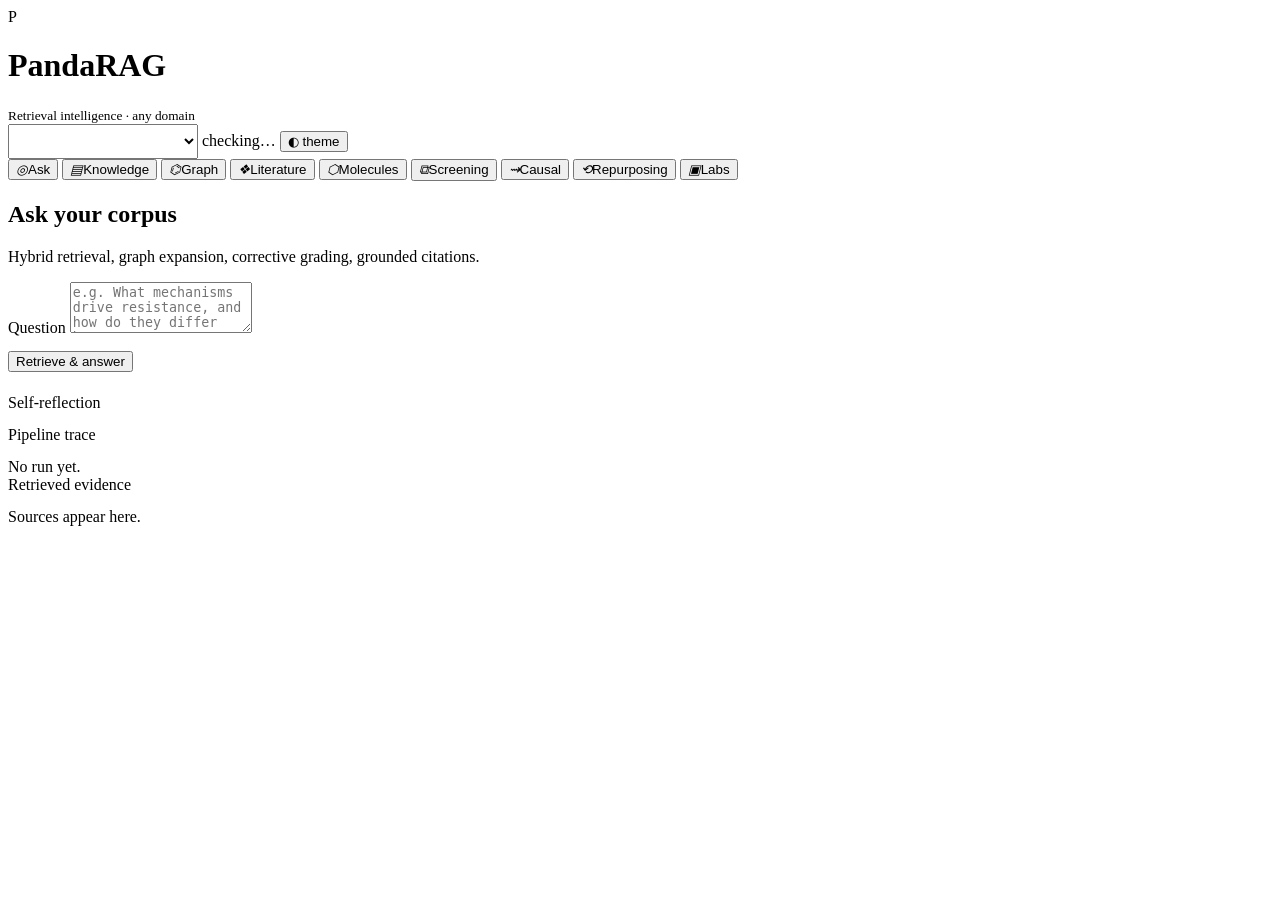
==== frontend/index.html @ f08a89af "Make PandaRAG the repo: RAG engine with a tab per research lab Replaces the ADMET Prediction System," ====
<!doctype html>
<html lang="en" data-theme="light">
<head>
<meta charset="utf-8">
<meta name="viewport" content="width=device-width, initial-scale=1">
<title>PandaRAG</title>
<link rel="icon" href="data:image/svg+xml,%3Csvg xmlns='http://www.w3.org/2000/svg' viewBox='0 0 32 32'%3E%3Crect width='32' height='32' rx='9' fill='%236ee7a0'/%3E%3Ctext x='16' y='23' font-family='sans-serif' font-size='19' font-weight='700' text-anchor='middle' fill='%2304150c'%3EP%3C/text%3E%3C/svg%3E">
<link rel="preconnect" href="https://fonts.googleapis.com">
<link rel="preconnect" href="https://fonts.gstatic.com" crossorigin>
<link href="https://fonts.googleapis.com/css2?family=Newsreader:ital,opsz,wght@0,6..72,300..600;1,6..72,300..500&family=IBM+Plex+Sans:wght@400;450;500;600&family=IBM+Plex+Mono:wght@400;500&display=swap" rel="stylesheet">
<link rel="stylesheet" href="/assets/app.css">
</head>
<body>
<div id="app">
  <header class="chrome">
    <div class="brand">
      <div class="mark">P</div>
      <div>
        <h1>Panda<b>RAG</b></h1>
        <small>Retrieval intelligence · any domain</small>
      </div>
    </div>
    <div class="spacer"></div>
    <select id="ws-select" style="width:auto;min-width:190px;padding:8px 12px;font-size:.84rem"></select>
    <span class="pill" id="llm-pill"><span class="dot off"></span>checking…</span>
    <button class="ghost" id="theme-btn">◐ theme</button>
  </header>

  <nav class="tabs" id="tabs">
    <span class="glider"></span>
    <button data-view="ask" aria-selected="true"><i>◎</i>Ask</button>
    <button data-view="knowledge"><i>▤</i>Knowledge</button>
    <button data-view="graph"><i>⌬</i>Graph</button>
    <button data-view="literature"><i>❖</i>Literature</button>
    <button data-view="molecules"><i>⬡</i>Molecules</button>
    <button data-view="screening"><i>⧉</i>Screening</button>
    <button data-view="causal"><i>⇝</i>Causal</button>
    <button data-view="repurposing"><i>⟲</i>Repurposing</button>
    <button data-view="labs"><i>▣</i>Labs</button>
  </nav>

  <main>
    <!-- ASK -->
    <section class="view enter" id="view-ask">
      <div class="grid g2">
        <div class="card">
          <h2 class="title">Ask your corpus</h2>
          <p class="sub">Hybrid retrieval, graph expansion, corrective grading, grounded citations.</p>
          <label class="field"><span>Question</span>
            <textarea id="q" rows="3" placeholder="e.g. What mechanisms drive resistance, and how do they differ between agents?"></textarea>
          </label>
          <div class="chips" id="q-chips" style="margin-bottom:14px"></div>
          <div class="row" style="justify-content:space-between">
            <div class="toggles" id="opts"></div>
            <button class="primary" id="ask-btn">Retrieve &amp; answer</button>
          </div>
          <div id="answer-wrap" style="margin-top:22px"></div>
        </div>
        <div class="grid" style="align-content:start">
          <div class="card" id="metrics-card">
            <span class="eyebrow">Self-reflection</span>
            <div class="grid g3" style="margin-top:14px;gap:10px" id="metrics"></div>
          </div>
          <div class="card">
            <span class="eyebrow">Pipeline trace</span>
            <div class="trace" id="trace" style="margin-top:14px"><div class="empty">No run yet.</div></div>
          </div>
          <div class="card" id="sources-card">
            <span class="eyebrow">Retrieved evidence</span>
            <div id="sources" style="margin-top:14px"><div class="empty">Sources appear here.</div></div>
          </div>
        </div>
      </div>
    </section>

    <!-- KNOWLEDGE -->
    <section class="view" id="view-knowledge" hidden>
      <div class="grid g2">
        <div class="card">
          <h2 class="title">Knowledge base</h2>
          <p class="sub">Documents in this workspace, chunked with document-level context attached.</p>
          <div class="list" id="docs"></div>
        </div>
        <div class="grid" style="align-content:start">
          <div class="card">
            <span class="eyebrow">Add a document</span>
            <label class="field" style="margin-top:14px"><span>Title</span><input id="d-title" placeholder="Protocol note, paper, SOP…"></label>
            <label class="field"><span>Text</span><textarea id="d-text" rows="7" placeholder="Paste any text — clinical, legal, engineering, financial. The engine is domain-agnostic."></textarea></label>
            <div class="row"><button class="primary" id="d-add">Ingest</button>
              <button class="ghost" id="d-file">⬆ from file</button>
              <input type="file" id="d-input" accept=".txt,.md,.csv,.json" hidden></div>
          </div>
          <div class="card">
            <span class="eyebrow">New workspace</span>
            <div class="row" style="margin-top:14px">
              <input id="w-name" placeholder="Workspace name" style="flex:1;min-width:140px">
              <input id="w-domain" placeholder="Domain" style="width:130px">
              <button class="primary" id="w-add">Create</button>
            </div>
            <div class="row" style="margin-top:12px"><button class="mini danger" id="w-del">Delete current workspace</button></div>
          </div>
        </div>
      </div>
    </section>

    <!-- GRAPH -->
    <section class="view" id="view-graph" hidden>
      <div class="grid g2">
        <div class="card">
          <h2 class="title">Entity graph</h2>
          <p class="sub">Co-occurrence graph mined from your chunks, strongest links drawn. Hover to trace, drag to spin, click to pin.</p>
          <svg id="gchord" viewBox="-380 -380 760 760" tabindex="0" role="application" aria-label="Entity chord diagram. Arrow keys move between entities, Escape clears."></svg>
        </div>
        <div class="grid" style="align-content:start">
          <div class="card"><span class="eyebrow">Communities</span><div class="list" id="gcomm" style="margin-top:14px"></div></div>
          <div class="card"><span class="eyebrow">Selected entity</span><div id="gsel" style="margin-top:14px"><div class="empty">Click an entity.</div></div></div>
        </div>
      </div>
    </section>

    <!-- LITERATURE -->
    <section class="view" id="view-literature" hidden>
      <div class="card">
        <h2 class="title">Literature intelligence</h2>
        <p class="sub">Live PubMed and bioRxiv retrieval. Import abstracts straight into the active workspace.</p>
        <div class="row">
          <input id="lit-q" placeholder="e.g. EGFR inhibitor resistance" style="flex:1;min-width:220px">
          <label class="toggle"><input type="checkbox" id="lit-pubmed" checked><i></i>PubMed</label>
          <label class="toggle"><input type="checkbox" id="lit-biorxiv"><i></i>bioRxiv</label>
          <select id="lit-days" style="width:150px"><option value="">Any date</option><option value="365">Past year</option><option value="1095">Past 3 years</option><option value="30">Past month</option></select>
          <select id="lit-max" style="width:130px" title="Papers to fetch per source"><option value="15">15 papers</option><option value="50">50 papers</option><option value="100">100 papers</option><option value="200">200 papers</option></select>
          <button class="primary" id="lit-btn">Search</button>
        </div>
        <div class="row" style="margin-top:14px;justify-content:space-between">
          <span class="eyebrow" id="lit-count"></span>
          <button class="mini" id="lit-import" hidden>⬇ Import all abstracts</button>
        </div>
        <div class="list" id="lit-results" style="margin-top:14px"></div>
      </div>
    </section>

    <!-- MOLECULES -->
    <section class="view" id="view-molecules" hidden>
      <div class="grid g2">
        <div class="card">
          <h2 class="title">Molecular ADMET</h2>
          <p class="sub">Caco-2 permeability from the trained graph neural network, with RDKit descriptors.</p>
          <div class="row">
            <input id="smiles" placeholder="SMILES — e.g. CC(=O)Oc1ccccc1C(=O)O" style="flex:1;min-width:230px;font-family:var(--font-mono);font-size:.88rem">
            <button class="primary" id="mol-btn">Predict</button>
          </div>
          <div class="chips" id="mol-chips" style="margin-top:12px"></div>
          <div id="mol-out" style="margin-top:20px"><div class="empty"><b>No molecule yet</b>Paste a SMILES string or pick an example.</div></div>
        </div>
        <div class="card" style="align-self:start">
          <span class="eyebrow">Model card</span>
          <div id="mol-model" style="margin-top:14px"><div class="empty">Run a prediction.</div></div>
        </div>
      </div>
    </section>

    <!-- SCREENING -->
    <section class="view" id="view-screening" hidden>
      <div class="grid g2">
        <div class="card">
          <h2 class="title">Library screening</h2>
          <p class="sub">JAX Morgan fingerprints, pairwise Tanimoto, MaxMin diverse subset — one SMILES per line.</p>
          <label class="field"><span>Library</span>
            <textarea id="lib" rows="7" spellcheck="false" style="font-family:var(--font-mono);font-size:.84rem"></textarea></label>
          <div class="row" style="justify-content:space-between">
            <div class="row" style="gap:8px">
              <label class="field" style="margin:0"><span>Bits</span>
                <select id="lib-bits" style="width:110px"><option>1024</option><option>2048</option><option>512</option></select></label>
              <label class="field" style="margin:0"><span>Radius</span>
                <select id="lib-radius" style="width:88px"><option>2</option><option>1</option><option>3</option></select></label>
              <label class="field" style="margin:0"><span>Pick diverse</span>
                <input id="lib-pick" value="3" style="width:88px"></label>
            </div>
            <button class="primary" id="lib-btn">Screen</button>
          </div>
          <div id="lib-out" style="margin-top:20px"><div class="empty"><b>No library screened</b>The box is pre-filled — press Screen.</div></div>
        </div>
        <div class="grid" style="align-content:start">
          <div class="card"><span class="eyebrow">Similarity matrix</span>
            <div id="lib-matrix" style="margin-top:14px"><div class="empty">Run a screen.</div></div></div>
          <div class="card"><span class="eyebrow">Closest pairs</span>
            <div id="lib-pairs" style="margin-top:14px"><div class="empty">Run a screen.</div></div></div>
        </div>
      </div>
    </section>

    <!-- CAUSAL -->
    <section class="view" id="view-causal" hidden>
      <div class="grid g2">
        <div class="card">
          <h2 class="title">Causal path scoring</h2>
          <p class="sub">Build a mechanistic chain; score it on evidence, depth, temporal order and source diversity.</p>
          <div class="list" id="edges"></div>
          <div class="row" style="margin-top:14px">
            <button class="mini" id="edge-add">+ add hop</button>
            <button class="primary" id="causal-btn" style="margin-left:auto">Score path</button>
          </div>
          <div id="causal-out" style="margin-top:20px"></div>
        </div>
        <div class="card" style="align-self:start">
          <span class="eyebrow">Evidence hierarchy</span>
          <div id="causal-schema" style="margin-top:14px"><div class="empty">Loading…</div></div>
        </div>
      </div>
    </section>

    <!-- REPURPOSING -->
    <section class="view" id="view-repurposing" hidden>
      <div class="grid g2">
        <div class="card">
          <h2 class="title">Drug repurposing</h2>
          <p class="sub">Link prediction over Hetionet — 47,031 nodes, trained on 528 of its 755 compound-treats-disease edges.</p>
          <div class="row">
            <input id="rep-drug" list="rep-drugs" placeholder="Compound — e.g. Imatinib" style="flex:1;min-width:190px">
            <datalist id="rep-drugs"></datalist>
            <input id="rep-disease" list="rep-diseases" placeholder="Disease (optional)" style="flex:1;min-width:170px">
            <datalist id="rep-diseases"></datalist>
            <button class="primary" id="rep-btn">Rank</button>
          </div>
          <div class="chips" id="rep-chips" style="margin-top:12px"></div>
          <div id="rep-out" style="margin-top:20px"><div class="empty"><b>No pair scored</b>Pick a compound to rank every disease.</div></div>
          <div id="rep-status" style="margin-top:20px"></div>
        </div>
        <div class="card" style="align-self:start">
          <span class="eyebrow">Ships with the repo</span>
          <p class="sub" style="margin:14px 0 12px">Drug-mechanism notes from <code style="font-family:var(--font-mono);font-size:.78rem">scripts/index_documents.py</code> — real text you can query today.</p>
          <div id="rep-corpus"></div>
          <button class="primary" id="rep-import" style="margin-top:14px">Import into workspace</button>
        </div>
      </div>
    </section>

    <!-- LABS -->
    <section class="view" id="view-labs" hidden>
      <div class="card">
        <h2 class="title">Labs &amp; system</h2>
        <p class="sub">Every module is a repository in this monorepo, loaded live. State reflects this machine.</p>
        <div class="grid g3" id="labs" style="margin-top:4px"></div>
      </div>
      <div class="card" style="margin-top:16px">
        <span class="eyebrow">Retrieval stack</span>
        <div class="grid g3" style="margin-top:14px" id="stack"></div>
      </div>
    </section>
  </main>
</div>
<script type="module" src="/assets/app.js"></script>
</body>
</html>
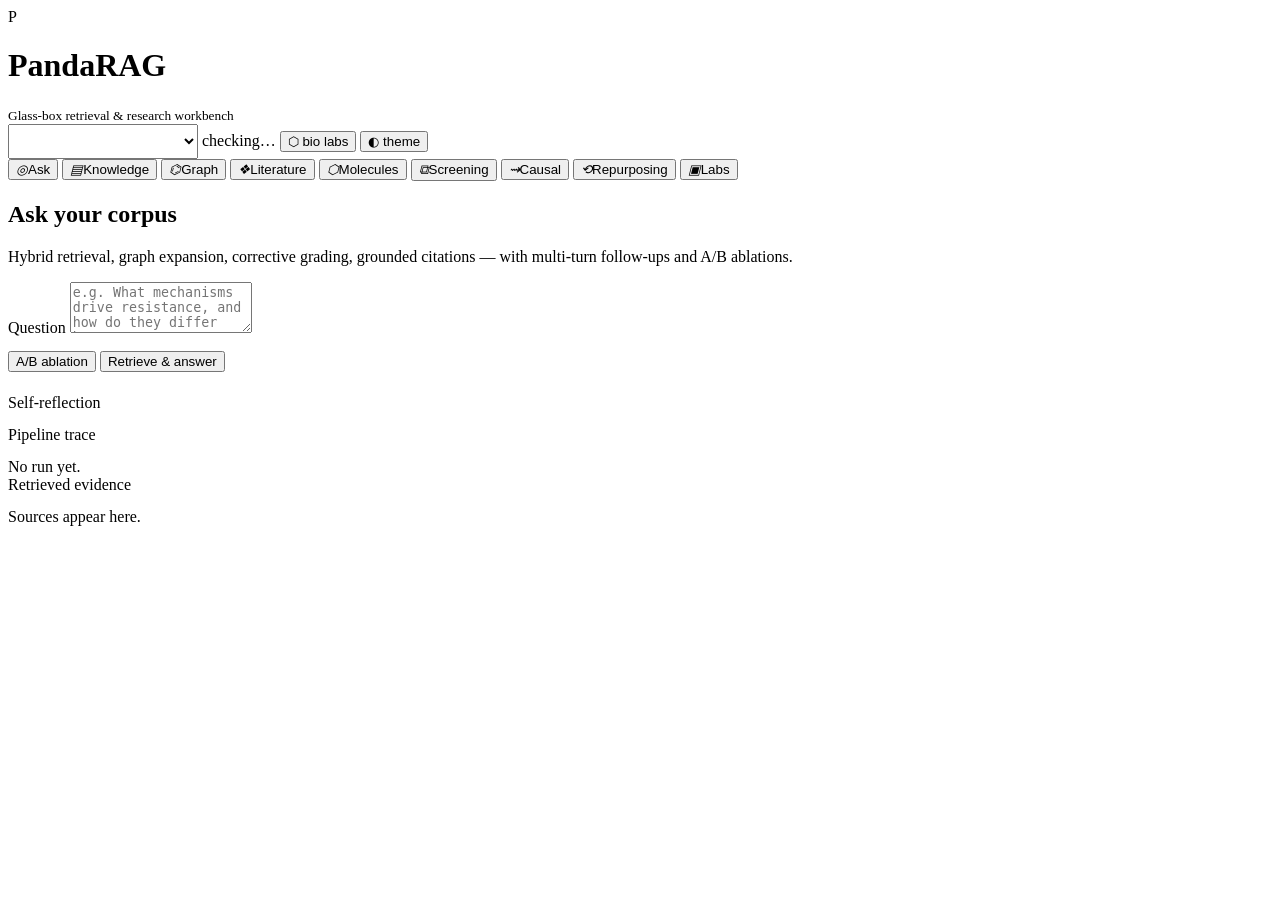
==== commit 2f10160b: "Fix RAG pipeline, add SQLite persistence, multi-provider LLM, cross-tab workflows, and batch PDF upl" ====
--- a/frontend/index.html
+++ b/frontend/index.html
@@ -17,12 +17,13 @@
       <div class="mark">P</div>
       <div>
         <h1>Panda<b>RAG</b></h1>
-        <small>Retrieval intelligence · any domain</small>
+        <small>Glass-box retrieval &amp; research workbench</small>
       </div>
     </div>
     <div class="spacer"></div>
     <select id="ws-select" style="width:auto;min-width:190px;padding:8px 12px;font-size:.84rem"></select>
     <span class="pill" id="llm-pill"><span class="dot off"></span>checking…</span>
+    <button class="ghost active" id="bio-btn" title="Show or hide biomedical research tabs">⬡ bio labs</button>
     <button class="ghost" id="theme-btn">◐ theme</button>
   </header>
 
@@ -31,12 +32,12 @@
     <button data-view="ask" aria-selected="true"><i>◎</i>Ask</button>
     <button data-view="knowledge"><i>▤</i>Knowledge</button>
     <button data-view="graph"><i>⌬</i>Graph</button>
-    <button data-view="literature"><i>❖</i>Literature</button>
-    <button data-view="molecules"><i>⬡</i>Molecules</button>
-    <button data-view="screening"><i>⧉</i>Screening</button>
-    <button data-view="causal"><i>⇝</i>Causal</button>
-    <button data-view="repurposing"><i>⟲</i>Repurposing</button>
-    <button data-view="labs"><i>▣</i>Labs</button>
+    <button class="bio-tab" data-view="literature"><i>❖</i>Literature</button>
+    <button class="bio-tab" data-view="molecules"><i>⬡</i>Molecules</button>
+    <button class="bio-tab" data-view="screening"><i>⧉</i>Screening</button>
+    <button class="bio-tab" data-view="causal"><i>⇝</i>Causal</button>
+    <button class="bio-tab" data-view="repurposing"><i>⟲</i>Repurposing</button>
+    <button class="bio-tab" data-view="labs"><i>▣</i>Labs</button>
   </nav>
 
   <main>
@@ -44,17 +45,24 @@
     <section class="view enter" id="view-ask">
       <div class="grid g2">
         <div class="card">
-          <h2 class="title">Ask your corpus</h2>
-          <p class="sub">Hybrid retrieval, graph expansion, corrective grading, grounded citations.</p>
+          <div class="row" style="justify-content:space-between;align-items:baseline">
+            <h2 class="title">Ask your corpus</h2>
+            <button class="mini" id="chat-clear" hidden>clear thread</button>
+          </div>
+          <p class="sub">Hybrid retrieval, graph expansion, corrective grading, grounded citations — with multi-turn follow-ups and A/B ablations.</p>
+          <div class="chat-turns" id="chat-turns"></div>
           <label class="field"><span>Question</span>
             <textarea id="q" rows="3" placeholder="e.g. What mechanisms drive resistance, and how do they differ between agents?"></textarea>
           </label>
           <div class="chips" id="q-chips" style="margin-bottom:14px"></div>
           <div class="row" style="justify-content:space-between">
             <div class="toggles" id="opts"></div>
-            <button class="primary" id="ask-btn">Retrieve &amp; answer</button>
-          </div>
-          <div id="answer-wrap" style="margin-top:22px"></div>
+            <div class="row" style="gap:8px">
+              <button class="ghost" id="compare-btn" title="Run Baseline (Hybrid only) vs Current Pipeline side by side">A/B ablation</button>
+              <button class="primary" id="ask-btn">Retrieve &amp; answer</button>
+            </div>
+          </div>
+          <div id="answer-wrap" aria-live="polite" style="margin-top:22px"></div>
         </div>
         <div class="grid" style="align-content:start">
           <div class="card" id="metrics-card">
@@ -78,17 +86,26 @@
       <div class="grid g2">
         <div class="card">
           <h2 class="title">Knowledge base</h2>
-          <p class="sub">Documents in this workspace, chunked with document-level context attached.</p>
+          <p class="sub">Documents in this workspace, persisted in SQLite with SHA-256 deduplication and cached neural vectors.</p>
           <div class="list" id="docs"></div>
         </div>
         <div class="grid" style="align-content:start">
           <div class="card">
-            <span class="eyebrow">Add a document</span>
-            <label class="field" style="margin-top:14px"><span>Title</span><input id="d-title" placeholder="Protocol note, paper, SOP…"></label>
-            <label class="field"><span>Text</span><textarea id="d-text" rows="7" placeholder="Paste any text — clinical, legal, engineering, financial. The engine is domain-agnostic."></textarea></label>
+            <span class="eyebrow">Add documents</span>
+            <div class="dropzone" id="dropzone" tabindex="0" role="button" aria-label="Drop PDFs or text files here, or click to select multiple files">
+              <b>Drop PDFs or text files here, or click to browse</b>
+              <small>Multiple files auto-ingest in one batch · 1 file loads below for review · PDF up to 50 MB</small>
+            </div>
+            <div class="batch-log" id="batch-log"></div>
+            <div class="row" style="margin-top:12px">
+              <input id="d-url" placeholder="Fetch URL, PDF link, or DOI (10.xxxx/…)" style="flex:1;min-width:170px;padding:9px 12px;font-size:.86rem">
+              <button class="ghost" id="d-fetch">fetch</button>
+            </div>
+            <label class="field" style="margin-top:12px"><span>Title</span><input id="d-title" placeholder="Protocol note, paper, SOP…"></label>
+            <label class="field"><span>Text</span><textarea id="d-text" rows="6" placeholder="Paste any text — clinical, legal, engineering, financial. The engine is domain-agnostic."></textarea></label>
             <div class="row"><button class="primary" id="d-add">Ingest</button>
-              <button class="ghost" id="d-file">⬆ from file</button>
-              <input type="file" id="d-input" accept=".txt,.md,.csv,.json" hidden></div>
+              <button class="ghost" id="d-file">⬆ pick files</button>
+              <input type="file" id="d-input" accept=".txt,.md,.csv,.json,.pdf,.html,.htm" multiple hidden></div>
           </div>
           <div class="card">
             <span class="eyebrow">New workspace</span>
@@ -122,7 +139,7 @@
     <section class="view" id="view-literature" hidden>
       <div class="card">
         <h2 class="title">Literature intelligence</h2>
-        <p class="sub">Live PubMed and bioRxiv retrieval. Import abstracts straight into the active workspace.</p>
+        <p class="sub">Live PubMed and bioRxiv retrieval. Import deduplicated abstracts straight into the active workspace.</p>
         <div class="row">
           <input id="lit-q" placeholder="e.g. EGFR inhibitor resistance" style="flex:1;min-width:220px">
           <label class="toggle"><input type="checkbox" id="lit-pubmed" checked><i></i>PubMed</label>
@@ -133,7 +150,10 @@
         </div>
         <div class="row" style="margin-top:14px;justify-content:space-between">
           <span class="eyebrow" id="lit-count"></span>
-          <button class="mini" id="lit-import" hidden>⬇ Import all abstracts</button>
+          <div class="row" style="gap:8px">
+            <button class="mini" id="lit-import" hidden>⬇ Import all abstracts</button>
+            <button class="mini" id="lit-ask" hidden>Ask workspace →</button>
+          </div>
         </div>
         <div class="list" id="lit-results" style="margin-top:14px"></div>
       </div>
@@ -194,7 +214,7 @@
       <div class="grid g2">
         <div class="card">
           <h2 class="title">Causal path scoring</h2>
-          <p class="sub">Build a mechanistic chain; score it on evidence, depth, temporal order and source diversity.</p>
+          <p class="sub">Build or auto-draft a mechanistic chain from RAG evidence; score it on evidence, depth, temporal order and source diversity.</p>
           <div class="list" id="edges"></div>
           <div class="row" style="margin-top:14px">
             <button class="mini" id="edge-add">+ add hop</button>
@@ -214,7 +234,7 @@
       <div class="grid g2">
         <div class="card">
           <h2 class="title">Drug repurposing</h2>
-          <p class="sub">Link prediction over Hetionet — 47,031 nodes, trained on 528 of its 755 compound-treats-disease edges.</p>
+          <p class="sub">Link prediction over Hetionet — click Evidence on any candidate pair to verify it against literature &amp; RAG.</p>
           <div class="row">
             <input id="rep-drug" list="rep-drugs" placeholder="Compound — e.g. Imatinib" style="flex:1;min-width:190px">
             <datalist id="rep-drugs"></datalist>
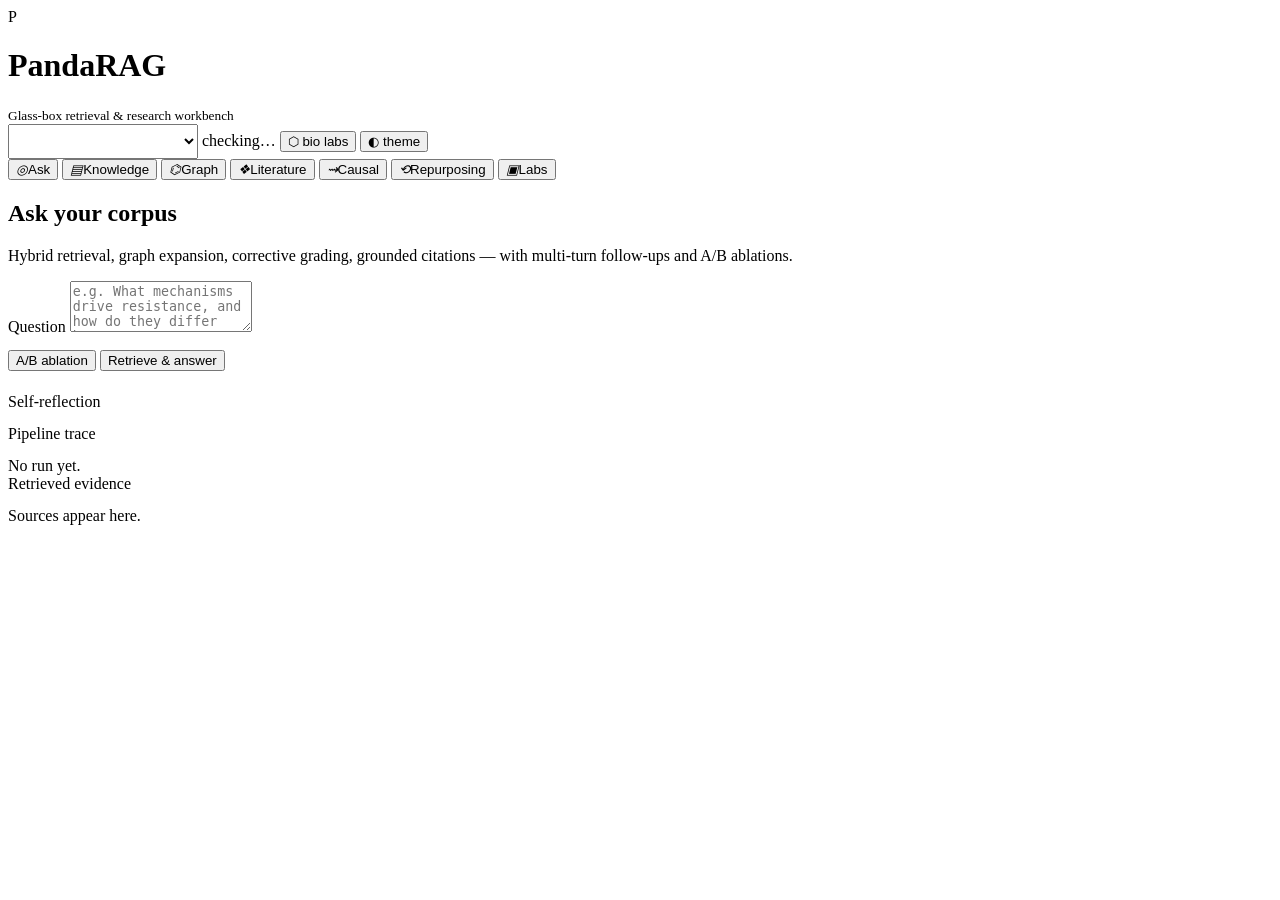
==== commit 26911b26: "Remove Molecules (ADMET) and Screening (JAX) modules to focus on RAG & evidence workflows" ====
--- a/frontend/index.html
+++ b/frontend/index.html
@@ -33,8 +33,6 @@
     <button data-view="knowledge"><i>▤</i>Knowledge</button>
     <button data-view="graph"><i>⌬</i>Graph</button>
     <button class="bio-tab" data-view="literature"><i>❖</i>Literature</button>
-    <button class="bio-tab" data-view="molecules"><i>⬡</i>Molecules</button>
-    <button class="bio-tab" data-view="screening"><i>⧉</i>Screening</button>
     <button class="bio-tab" data-view="causal"><i>⇝</i>Causal</button>
     <button class="bio-tab" data-view="repurposing"><i>⟲</i>Repurposing</button>
     <button class="bio-tab" data-view="labs"><i>▣</i>Labs</button>
@@ -159,56 +157,6 @@
       </div>
     </section>
 
-    <!-- MOLECULES -->
-    <section class="view" id="view-molecules" hidden>
-      <div class="grid g2">
-        <div class="card">
-          <h2 class="title">Molecular ADMET</h2>
-          <p class="sub">Caco-2 permeability from the trained graph neural network, with RDKit descriptors.</p>
-          <div class="row">
-            <input id="smiles" placeholder="SMILES — e.g. CC(=O)Oc1ccccc1C(=O)O" style="flex:1;min-width:230px;font-family:var(--font-mono);font-size:.88rem">
-            <button class="primary" id="mol-btn">Predict</button>
-          </div>
-          <div class="chips" id="mol-chips" style="margin-top:12px"></div>
-          <div id="mol-out" style="margin-top:20px"><div class="empty"><b>No molecule yet</b>Paste a SMILES string or pick an example.</div></div>
-        </div>
-        <div class="card" style="align-self:start">
-          <span class="eyebrow">Model card</span>
-          <div id="mol-model" style="margin-top:14px"><div class="empty">Run a prediction.</div></div>
-        </div>
-      </div>
-    </section>
-
-    <!-- SCREENING -->
-    <section class="view" id="view-screening" hidden>
-      <div class="grid g2">
-        <div class="card">
-          <h2 class="title">Library screening</h2>
-          <p class="sub">JAX Morgan fingerprints, pairwise Tanimoto, MaxMin diverse subset — one SMILES per line.</p>
-          <label class="field"><span>Library</span>
-            <textarea id="lib" rows="7" spellcheck="false" style="font-family:var(--font-mono);font-size:.84rem"></textarea></label>
-          <div class="row" style="justify-content:space-between">
-            <div class="row" style="gap:8px">
-              <label class="field" style="margin:0"><span>Bits</span>
-                <select id="lib-bits" style="width:110px"><option>1024</option><option>2048</option><option>512</option></select></label>
-              <label class="field" style="margin:0"><span>Radius</span>
-                <select id="lib-radius" style="width:88px"><option>2</option><option>1</option><option>3</option></select></label>
-              <label class="field" style="margin:0"><span>Pick diverse</span>
-                <input id="lib-pick" value="3" style="width:88px"></label>
-            </div>
-            <button class="primary" id="lib-btn">Screen</button>
-          </div>
-          <div id="lib-out" style="margin-top:20px"><div class="empty"><b>No library screened</b>The box is pre-filled — press Screen.</div></div>
-        </div>
-        <div class="grid" style="align-content:start">
-          <div class="card"><span class="eyebrow">Similarity matrix</span>
-            <div id="lib-matrix" style="margin-top:14px"><div class="empty">Run a screen.</div></div></div>
-          <div class="card"><span class="eyebrow">Closest pairs</span>
-            <div id="lib-pairs" style="margin-top:14px"><div class="empty">Run a screen.</div></div></div>
-        </div>
-      </div>
-    </section>
-
     <!-- CAUSAL -->
     <section class="view" id="view-causal" hidden>
       <div class="grid g2">
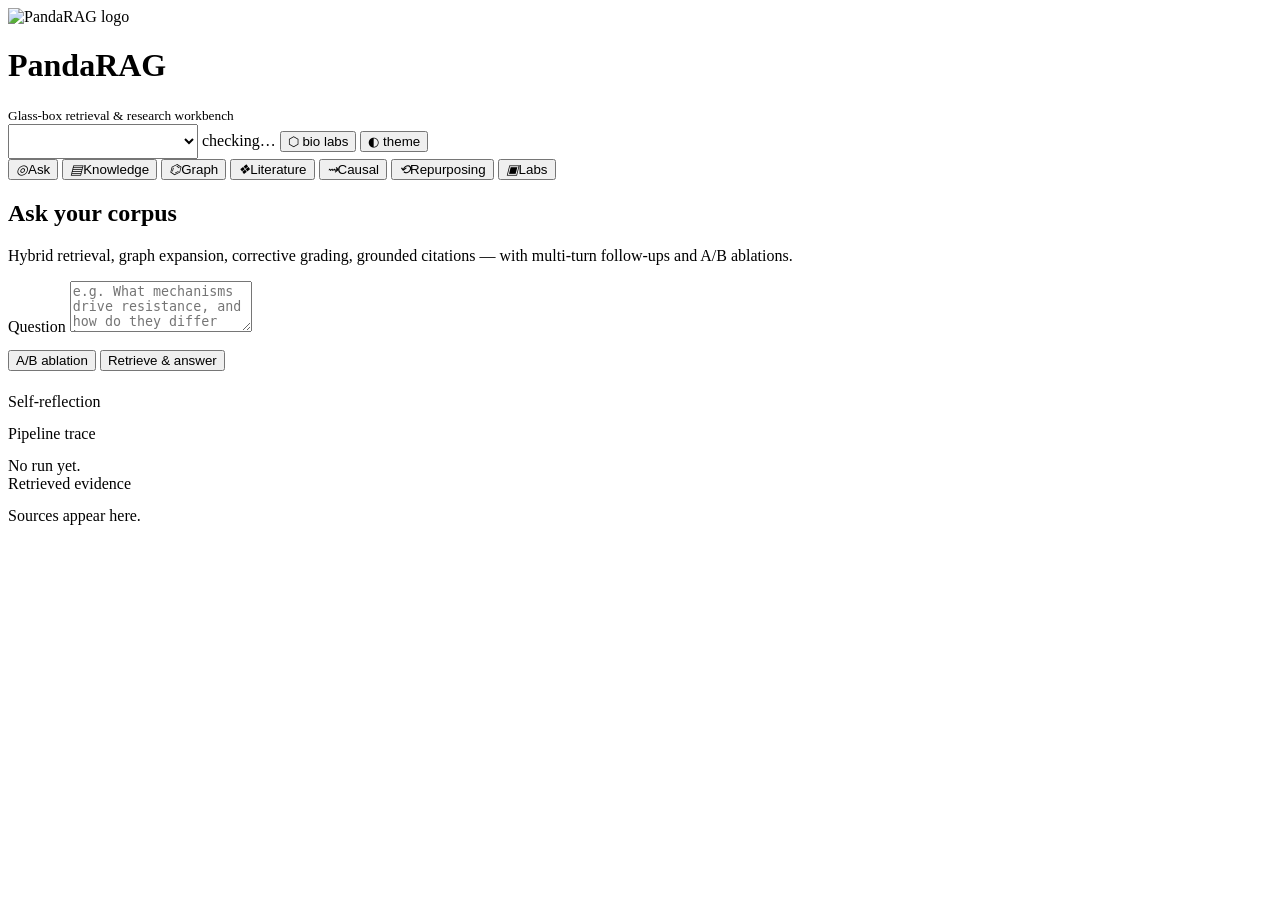
==== commit 7e9fd040: "Add PandaRAG logo emblem to GitHub README, frontend header, and favicon" ====
--- a/frontend/index.html
+++ b/frontend/index.html
@@ -4,7 +4,7 @@
 <meta charset="utf-8">
 <meta name="viewport" content="width=device-width, initial-scale=1">
 <title>PandaRAG</title>
-<link rel="icon" href="data:image/svg+xml,%3Csvg xmlns='http://www.w3.org/2000/svg' viewBox='0 0 32 32'%3E%3Crect width='32' height='32' rx='9' fill='%236ee7a0'/%3E%3Ctext x='16' y='23' font-family='sans-serif' font-size='19' font-weight='700' text-anchor='middle' fill='%2304150c'%3EP%3C/text%3E%3C/svg%3E">
+<link rel="icon" type="image/png" href="/assets/favicon.png">
 <link rel="preconnect" href="https://fonts.googleapis.com">
 <link rel="preconnect" href="https://fonts.gstatic.com" crossorigin>
 <link href="https://fonts.googleapis.com/css2?family=Newsreader:ital,opsz,wght@0,6..72,300..600;1,6..72,300..500&family=IBM+Plex+Sans:wght@400;450;500;600&family=IBM+Plex+Mono:wght@400;500&display=swap" rel="stylesheet">
@@ -14,7 +14,7 @@
 <div id="app">
   <header class="chrome">
     <div class="brand">
-      <div class="mark">P</div>
+      <img class="mark" src="/assets/logo.png" alt="PandaRAG logo">
       <div>
         <h1>Panda<b>RAG</b></h1>
         <small>Glass-box retrieval &amp; research workbench</small>
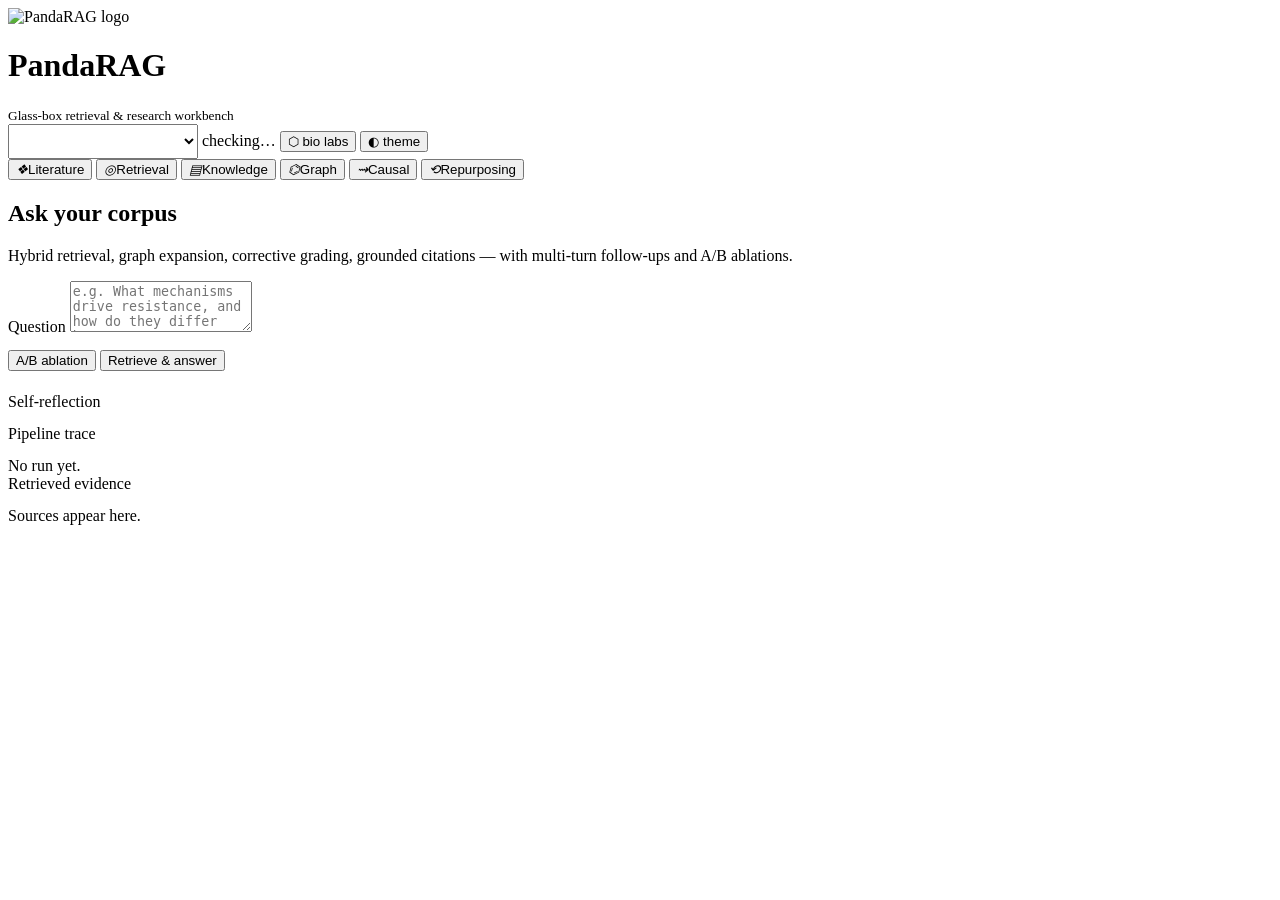
==== commit 50261302: "Reorganize tabs to Literature -> Retrieval -> Knowledge -> Graph -> Causal -> Repurposing and remove" ====
--- a/frontend/index.html
+++ b/frontend/index.html
@@ -29,13 +29,12 @@
 
   <nav class="tabs" id="tabs">
     <span class="glider"></span>
-    <button data-view="ask" aria-selected="true"><i>◎</i>Ask</button>
+    <button class="bio-tab" data-view="literature"><i>❖</i>Literature</button>
+    <button data-view="ask" aria-selected="true"><i>◎</i>Retrieval</button>
     <button data-view="knowledge"><i>▤</i>Knowledge</button>
     <button data-view="graph"><i>⌬</i>Graph</button>
-    <button class="bio-tab" data-view="literature"><i>❖</i>Literature</button>
     <button class="bio-tab" data-view="causal"><i>⇝</i>Causal</button>
     <button class="bio-tab" data-view="repurposing"><i>⟲</i>Repurposing</button>
-    <button class="bio-tab" data-view="labs"><i>▣</i>Labs</button>
   </nav>
 
   <main>
@@ -202,19 +201,6 @@
         </div>
       </div>
     </section>
-
-    <!-- LABS -->
-    <section class="view" id="view-labs" hidden>
-      <div class="card">
-        <h2 class="title">Labs &amp; system</h2>
-        <p class="sub">Every module is a repository in this monorepo, loaded live. State reflects this machine.</p>
-        <div class="grid g3" id="labs" style="margin-top:4px"></div>
-      </div>
-      <div class="card" style="margin-top:16px">
-        <span class="eyebrow">Retrieval stack</span>
-        <div class="grid g3" style="margin-top:14px" id="stack"></div>
-      </div>
-    </section>
   </main>
 </div>
 <script type="module" src="/assets/app.js"></script>
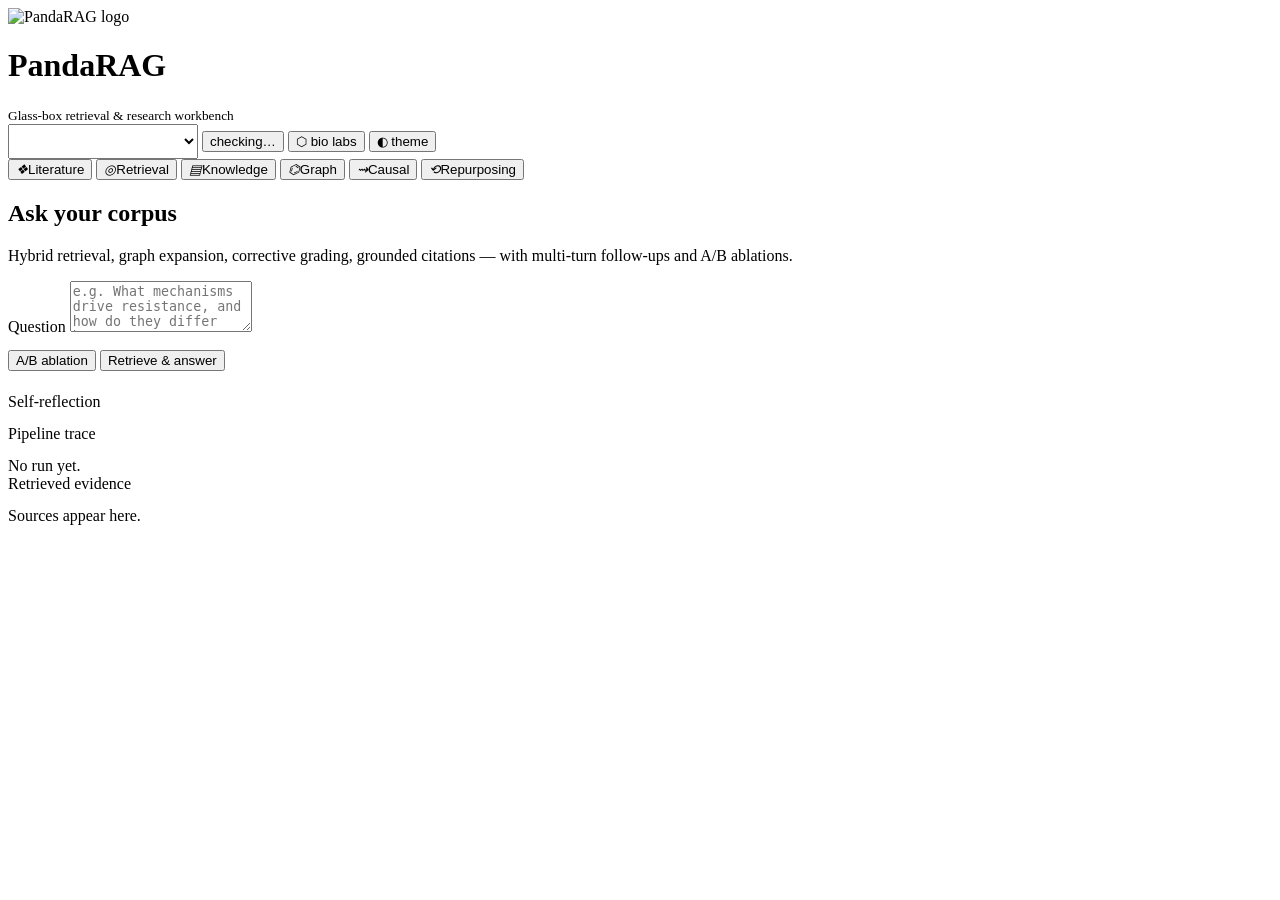
==== commit 9a33e17c: "Add in-UI LLM provider modal, crisp structured answer prompting, Markdown rendering, and boilerplate" ====
--- a/frontend/index.html
+++ b/frontend/index.html
@@ -22,7 +22,7 @@
     </div>
     <div class="spacer"></div>
     <select id="ws-select" style="width:auto;min-width:190px;padding:8px 12px;font-size:.84rem"></select>
-    <span class="pill" id="llm-pill"><span class="dot off"></span>checking…</span>
+    <button class="pill" id="llm-pill" type="button" title="Configure LLM provider for crisp generative answers"><span class="dot off"></span>checking…</button>
     <button class="ghost active" id="bio-btn" title="Show or hide biomedical research tabs">⬡ bio labs</button>
     <button class="ghost" id="theme-btn">◐ theme</button>
   </header>
@@ -203,6 +203,39 @@
     </section>
   </main>
 </div>
+
+<div class="modal-backdrop" id="llm-modal" hidden>
+  <div class="card modal" role="dialog" aria-modal="true" aria-labelledby="llm-modal-title">
+    <div class="row" style="justify-content:space-between;margin-bottom:8px">
+      <h2 class="title" id="llm-modal-title" style="margin:0">LLM Provider</h2>
+      <button class="mini" id="llm-close" type="button">✕</button>
+    </div>
+    <p class="sub" style="margin-bottom:16px">Connect any LLM for crisp, synthesized answers with citations (stored in memory for this session only).</p>
+    <label class="field"><span>Provider</span>
+      <select id="llm-provider">
+        <option value="openai">OpenAI / OpenAI-compatible</option>
+        <option value="gemini">Google Gemini</option>
+        <option value="anthropic">Anthropic Claude</option>
+        <option value="ollama">Ollama (local · free)</option>
+        <option value="extractive">Extractive only (offline · no LLM)</option>
+      </select>
+    </label>
+    <label class="field" id="llm-model-wrap"><span>Model</span>
+      <input id="llm-model" placeholder="e.g. gpt-4o-mini, gemini-2.5-flash, claude-sonnet-4-5-20250929, llama3.2">
+    </label>
+    <label class="field" id="llm-key-wrap"><span>API Key</span>
+      <input id="llm-key" type="password" autocomplete="off" placeholder="sk-… / AIza… / sk-ant-…">
+    </label>
+    <label class="field" id="llm-base-wrap" hidden><span>Base URL</span>
+      <input id="llm-base" placeholder="http://localhost:11434/v1">
+    </label>
+    <div class="row" style="justify-content:flex-end;margin-top:16px">
+      <button class="ghost" id="llm-cancel" type="button">Cancel</button>
+      <button class="primary" id="llm-save" type="button">Connect</button>
+    </div>
+  </div>
+</div>
+
 <script type="module" src="/assets/app.js"></script>
 </body>
 </html>
